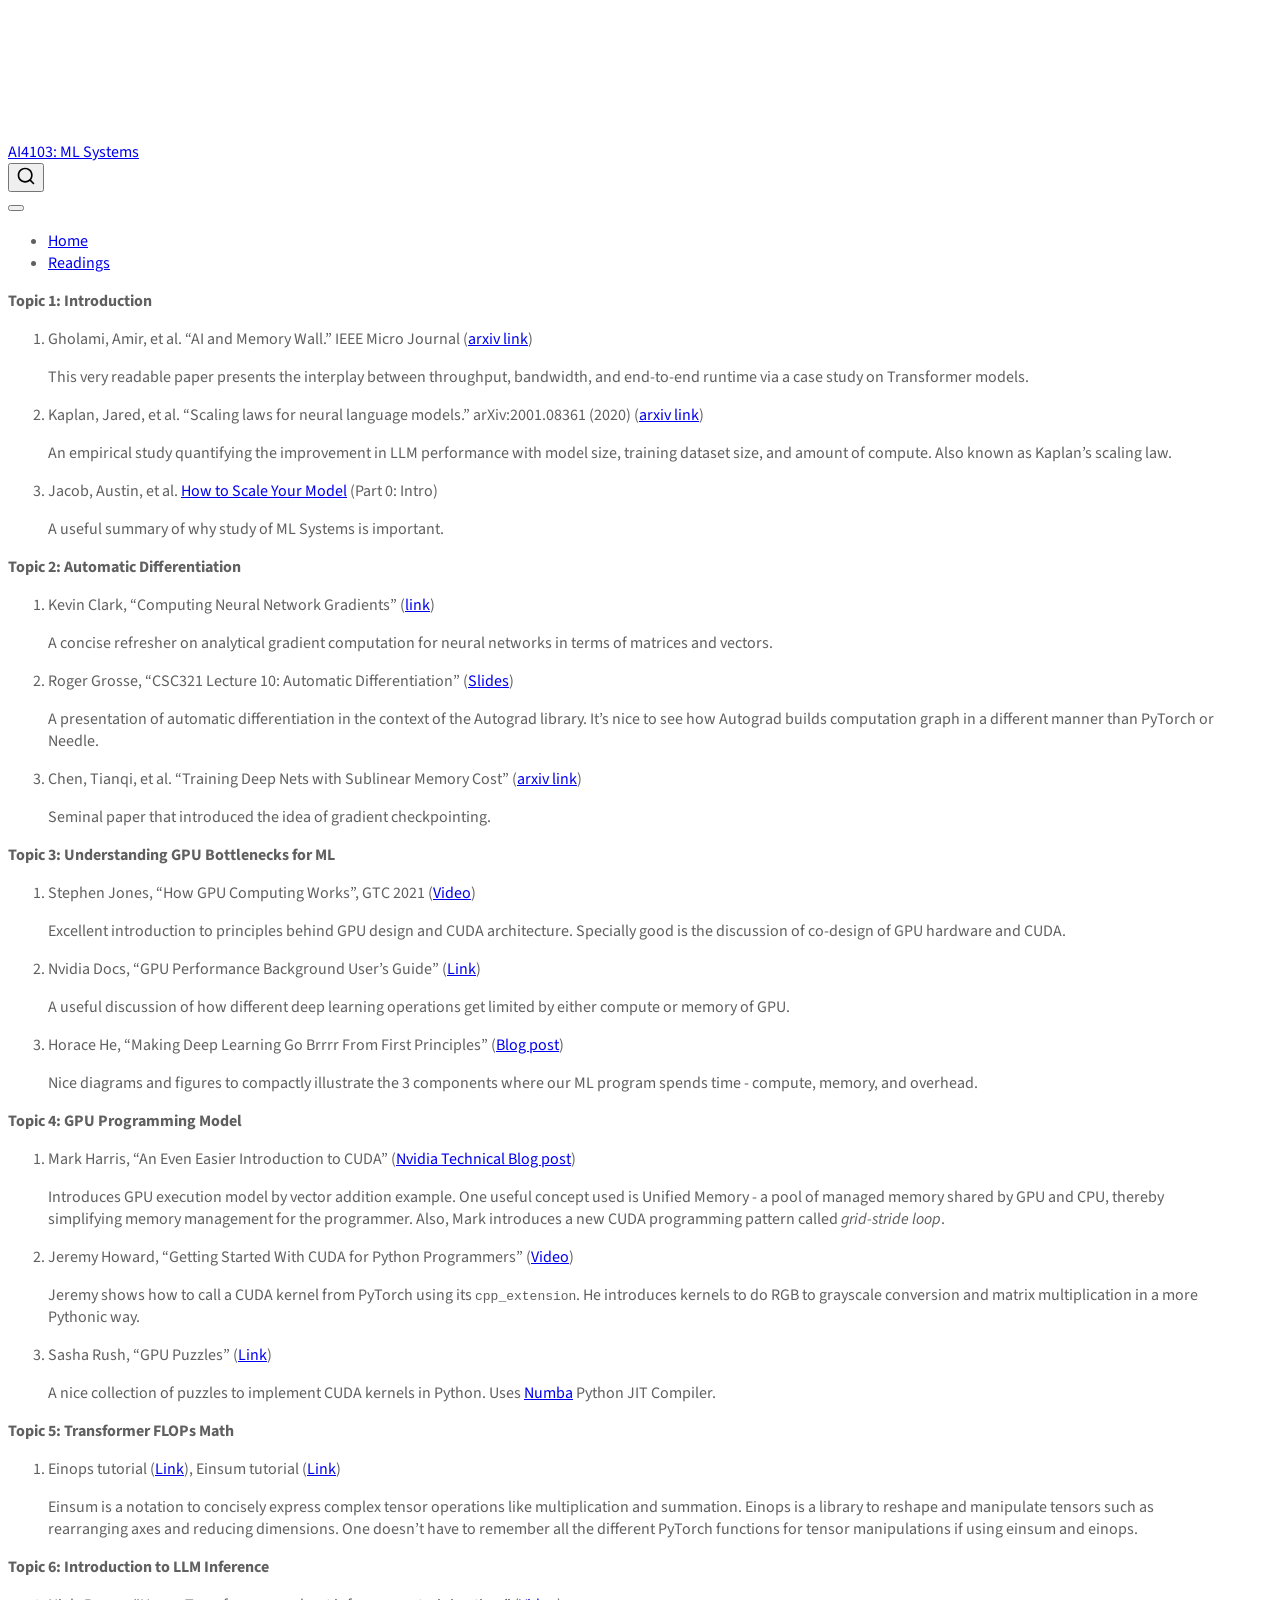
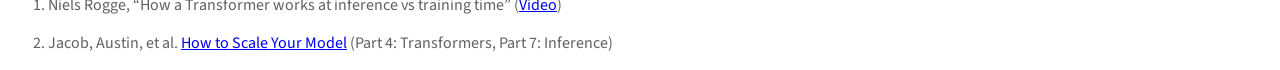
==== docs/readings.html @ 6ff396ab "Adding rendered items from /docs" ====
<!DOCTYPE html>
<html xmlns="http://www.w3.org/1999/xhtml" lang="en" xml:lang="en"><head>

<meta charset="utf-8">
<meta name="generator" content="quarto-1.8.26">

<meta name="viewport" content="width=device-width, initial-scale=1.0, user-scalable=yes">


<title>readings – AI4103: ML Systems</title>
<style>
code{white-space: pre-wrap;}
span.smallcaps{font-variant: small-caps;}
div.columns{display: flex; gap: min(4vw, 1.5em);}
div.column{flex: auto; overflow-x: auto;}
div.hanging-indent{margin-left: 1.5em; text-indent: -1.5em;}
ul.task-list{list-style: none;}
ul.task-list li input[type="checkbox"] {
  width: 0.8em;
  margin: 0 0.8em 0.2em -1em; /* quarto-specific, see https://github.com/quarto-dev/quarto-cli/issues/4556 */ 
  vertical-align: middle;
}
</style>


<script src="site_libs/quarto-nav/quarto-nav.js"></script>
<script src="site_libs/quarto-nav/headroom.min.js"></script>
<script src="site_libs/clipboard/clipboard.min.js"></script>
<script src="site_libs/quarto-search/autocomplete.umd.js"></script>
<script src="site_libs/quarto-search/fuse.min.js"></script>
<script src="site_libs/quarto-search/quarto-search.js"></script>
<meta name="quarto:offset" content="./">
<script src="site_libs/quarto-html/quarto.js" type="module"></script>
<script src="site_libs/quarto-html/tabsets/tabsets.js" type="module"></script>
<script src="site_libs/quarto-html/axe/axe-check.js" type="module"></script>
<script src="site_libs/quarto-html/popper.min.js"></script>
<script src="site_libs/quarto-html/tippy.umd.min.js"></script>
<script src="site_libs/quarto-html/anchor.min.js"></script>
<link href="site_libs/quarto-html/tippy.css" rel="stylesheet">
<link href="site_libs/quarto-html/quarto-syntax-highlighting-587c61ba64f3a5504c4d52d930310e48.css" rel="stylesheet" id="quarto-text-highlighting-styles">
<script src="site_libs/bootstrap/bootstrap.min.js"></script>
<link href="site_libs/bootstrap/bootstrap-icons.css" rel="stylesheet">
<link href="site_libs/bootstrap/bootstrap-99258d85ffddbd9841977770f8edb96b.min.css" rel="stylesheet" append-hash="true" id="quarto-bootstrap" data-mode="light">
<script id="quarto-search-options" type="application/json">{
  "location": "navbar",
  "copy-button": false,
  "collapse-after": 3,
  "panel-placement": "end",
  "type": "overlay",
  "limit": 50,
  "keyboard-shortcut": [
    "f",
    "/",
    "s"
  ],
  "show-item-context": false,
  "language": {
    "search-no-results-text": "No results",
    "search-matching-documents-text": "matching documents",
    "search-copy-link-title": "Copy link to search",
    "search-hide-matches-text": "Hide additional matches",
    "search-more-match-text": "more match in this document",
    "search-more-matches-text": "more matches in this document",
    "search-clear-button-title": "Clear",
    "search-text-placeholder": "",
    "search-detached-cancel-button-title": "Cancel",
    "search-submit-button-title": "Submit",
    "search-label": "Search"
  }
}</script>


<link rel="stylesheet" href="styles.css">
</head>

<body class="nav-fixed fullcontent quarto-light">

<div id="quarto-search-results"></div>
  <header id="quarto-header" class="headroom fixed-top">
    <nav class="navbar navbar-expand-lg " data-bs-theme="dark">
      <div class="navbar-container container-fluid">
      <div class="navbar-brand-container mx-auto">
    <a class="navbar-brand" href="./index.html">
    <span class="navbar-title">AI4103: ML Systems</span>
    </a>
  </div>
            <div id="quarto-search" class="" title="Search"></div>
          <button class="navbar-toggler" type="button" data-bs-toggle="collapse" data-bs-target="#navbarCollapse" aria-controls="navbarCollapse" role="menu" aria-expanded="false" aria-label="Toggle navigation" onclick="if (window.quartoToggleHeadroom) { window.quartoToggleHeadroom(); }">
  <span class="navbar-toggler-icon"></span>
</button>
          <div class="collapse navbar-collapse" id="navbarCollapse">
            <ul class="navbar-nav navbar-nav-scroll me-auto">
  <li class="nav-item">
    <a class="nav-link" href="./index.html"> 
<span class="menu-text">Home</span></a>
  </li>  
  <li class="nav-item">
    <a class="nav-link active" href="./readings.html" aria-current="page"> 
<span class="menu-text">Readings</span></a>
  </li>  
</ul>
          </div> <!-- /navcollapse -->
            <div class="quarto-navbar-tools">
</div>
      </div> <!-- /container-fluid -->
    </nav>
</header>
<!-- content -->
<div id="quarto-content" class="quarto-container page-columns page-rows-contents page-layout-article page-navbar">
<!-- sidebar -->
<!-- margin-sidebar -->
    
<!-- main -->
<main class="content" id="quarto-document-content"><header id="title-block-header" class="quarto-title-block"></header>




<p><strong>Topic 1: Introduction</strong></p>
<ol type="1">
<li>Gholami, Amir, et al.&nbsp;“AI and Memory Wall.” IEEE Micro Journal (<a href="https://arxiv.org/abs/2403.14123">arxiv link</a>)</li>
</ol>
<blockquote class="blockquote">
<p>This very readable paper presents the interplay between throughput, bandwidth, and end-to-end runtime via a case study on Transformer models.</p>
</blockquote>
<ol start="2" type="1">
<li>Kaplan, Jared, et al.&nbsp;“Scaling laws for neural language models.” arXiv:2001.08361 (2020) (<a href="https://arxiv.org/abs/2001.08361">arxiv link</a>)</li>
</ol>
<blockquote class="blockquote">
<p>An empirical study quantifying the improvement in LLM performance with model size, training dataset size, and amount of compute. Also known as Kaplan’s scaling law.</p>
</blockquote>
<ol start="3" type="1">
<li>Jacob, Austin, et al.&nbsp;<a href="https://jax-ml.github.io/scaling-book/">How to Scale Your Model</a> (Part 0: Intro)</li>
</ol>
<blockquote class="blockquote">
<p>A useful summary of why study of ML Systems is important.</p>
</blockquote>
<p><strong>Topic 2: Automatic Differentiation</strong></p>
<ol type="1">
<li>Kevin Clark, “Computing Neural Network Gradients” (<a href="https://web.stanford.edu/class/cs224n/readings/gradient-notes.pdf">link</a>)</li>
</ol>
<blockquote class="blockquote">
<p>A concise refresher on analytical gradient computation for neural networks in terms of matrices and vectors.</p>
</blockquote>
<ol start="2" type="1">
<li>Roger Grosse, “CSC321 Lecture 10: Automatic Differentiation” (<a href="https://www.cs.toronto.edu/~rgrosse/courses/csc321_2018/slides/lec10.pdf">Slides</a>)</li>
</ol>
<blockquote class="blockquote">
<p>A presentation of automatic differentiation in the context of the Autograd library. It’s nice to see how Autograd builds computation graph in a different manner than PyTorch or Needle.</p>
</blockquote>
<ol start="3" type="1">
<li>Chen, Tianqi, et al.&nbsp;“Training Deep Nets with Sublinear Memory Cost” (<a href="https://arxiv.org/abs/1604.06174">arxiv link</a>)</li>
</ol>
<blockquote class="blockquote">
<p>Seminal paper that introduced the idea of gradient checkpointing.</p>
</blockquote>
<p><strong>Topic 3: Understanding GPU Bottlenecks for ML</strong></p>
<ol type="1">
<li>Stephen Jones, “How GPU Computing Works”, GTC 2021 (<a href="https://youtu.be/3l10o0DYJXg?si=XmGT9VRL9HwjY1us">Video</a>)</li>
</ol>
<blockquote class="blockquote">
<p>Excellent introduction to principles behind GPU design and CUDA architecture. Specially good is the discussion of co-design of GPU hardware and CUDA.</p>
</blockquote>
<ol start="2" type="1">
<li>Nvidia Docs, “GPU Performance Background User’s Guide” (<a href="https://docs.nvidia.com/deeplearning/performance/dl-performance-gpu-background/index.html">Link</a>)</li>
</ol>
<blockquote class="blockquote">
<p>A useful discussion of how different deep learning operations get limited by either compute or memory of GPU.</p>
</blockquote>
<ol start="3" type="1">
<li>Horace He, “Making Deep Learning Go Brrrr From First Principles” (<a href="https://horace.io/brrr_intro.html">Blog post</a>)</li>
</ol>
<blockquote class="blockquote">
<p>Nice diagrams and figures to compactly illustrate the 3 components where our ML program spends time - compute, memory, and overhead.</p>
</blockquote>
<p><strong>Topic 4: GPU Programming Model</strong></p>
<ol type="1">
<li>Mark Harris, “An Even Easier Introduction to CUDA” (<a href="https://developer.nvidia.com/blog/even-easier-introduction-cuda/">Nvidia Technical Blog post</a>)</li>
</ol>
<blockquote class="blockquote">
<p>Introduces GPU execution model by vector addition example. One useful concept used is Unified Memory - a pool of managed memory shared by GPU and CPU, thereby simplifying memory management for the programmer. Also, Mark introduces a new CUDA programming pattern called <em>grid-stride loop</em>.</p>
</blockquote>
<ol start="2" type="1">
<li>Jeremy Howard, “Getting Started With CUDA for Python Programmers” (<a href="https://youtu.be/nOxKexn3iBo?si=LVgsojMY62Tpr6u9">Video</a>)</li>
</ol>
<blockquote class="blockquote">
<p>Jeremy shows how to call a CUDA kernel from PyTorch using its <code>cpp_extension</code>. He introduces kernels to do RGB to grayscale conversion and matrix multiplication in a more Pythonic way.</p>
</blockquote>
<ol start="3" type="1">
<li>Sasha Rush, “GPU Puzzles” (<a href="https://github.com/srush/GPU-Puzzles">Link</a>)</li>
</ol>
<blockquote class="blockquote">
<p>A nice collection of puzzles to implement CUDA kernels in Python. Uses <a href="https://nvidia.github.io/numba-cuda/index.html">Numba</a> Python JIT Compiler.</p>
</blockquote>
<p><strong>Topic 5: Transformer FLOPs Math</strong></p>
<ol type="1">
<li>Einops tutorial (<a href="https://einops.rocks/">Link</a>), Einsum tutorial (<a href="https://obilaniu6266h16.wordpress.com/2016/02/04/einstein-summation-in-numpy/">Link</a>)</li>
</ol>
<blockquote class="blockquote">
<p>Einsum is a notation to concisely express complex tensor operations like multiplication and summation. Einops is a library to reshape and manipulate tensors such as rearranging axes and reducing dimensions. One doesn’t have to remember all the different PyTorch functions for tensor manipulations if using einsum and einops.</p>
</blockquote>
<p><strong>Topic 6: Introduction to LLM Inference</strong></p>
<ol type="1">
<li><p>Niels Rogge, “How a Transformer works at inference vs training time” (<a href="https://youtu.be/IGu7ivuy1Ag?si=udyR8r1Y0YwVkhwi">Video</a>)</p></li>
<li><p>Jacob, Austin, et al.&nbsp;<a href="https://jax-ml.github.io/scaling-book/">How to Scale Your Model</a> (Part 4: Transformers, Part 7: Inference)</p></li>
</ol>



</main> <!-- /main -->
<script id="quarto-html-after-body" type="application/javascript">
  window.document.addEventListener("DOMContentLoaded", function (event) {
    const icon = "";
    const anchorJS = new window.AnchorJS();
    anchorJS.options = {
      placement: 'right',
      icon: icon
    };
    anchorJS.add('.anchored');
    const isCodeAnnotation = (el) => {
      for (const clz of el.classList) {
        if (clz.startsWith('code-annotation-')) {                     
          return true;
        }
      }
      return false;
    }
    const onCopySuccess = function(e) {
      // button target
      const button = e.trigger;
      // don't keep focus
      button.blur();
      // flash "checked"
      button.classList.add('code-copy-button-checked');
      var currentTitle = button.getAttribute("title");
      button.setAttribute("title", "Copied!");
      let tooltip;
      if (window.bootstrap) {
        button.setAttribute("data-bs-toggle", "tooltip");
        button.setAttribute("data-bs-placement", "left");
        button.setAttribute("data-bs-title", "Copied!");
        tooltip = new bootstrap.Tooltip(button, 
          { trigger: "manual", 
            customClass: "code-copy-button-tooltip",
            offset: [0, -8]});
        tooltip.show();    
      }
      setTimeout(function() {
        if (tooltip) {
          tooltip.hide();
          button.removeAttribute("data-bs-title");
          button.removeAttribute("data-bs-toggle");
          button.removeAttribute("data-bs-placement");
        }
        button.setAttribute("title", currentTitle);
        button.classList.remove('code-copy-button-checked');
      }, 1000);
      // clear code selection
      e.clearSelection();
    }
    const getTextToCopy = function(trigger) {
      const outerScaffold = trigger.parentElement.cloneNode(true);
      const codeEl = outerScaffold.querySelector('code');
      for (const childEl of codeEl.children) {
        if (isCodeAnnotation(childEl)) {
          childEl.remove();
        }
      }
      return codeEl.innerText;
    }
    const clipboard = new window.ClipboardJS('.code-copy-button:not([data-in-quarto-modal])', {
      text: getTextToCopy
    });
    clipboard.on('success', onCopySuccess);
    if (window.document.getElementById('quarto-embedded-source-code-modal')) {
      const clipboardModal = new window.ClipboardJS('.code-copy-button[data-in-quarto-modal]', {
        text: getTextToCopy,
        container: window.document.getElementById('quarto-embedded-source-code-modal')
      });
      clipboardModal.on('success', onCopySuccess);
    }
      var localhostRegex = new RegExp(/^(?:http|https):\/\/localhost\:?[0-9]*\//);
      var mailtoRegex = new RegExp(/^mailto:/);
        var filterRegex = new RegExp('/' + window.location.host + '/');
      var isInternal = (href) => {
          return filterRegex.test(href) || localhostRegex.test(href) || mailtoRegex.test(href);
      }
      // Inspect non-navigation links and adorn them if external
     var links = window.document.querySelectorAll('a[href]:not(.nav-link):not(.navbar-brand):not(.toc-action):not(.sidebar-link):not(.sidebar-item-toggle):not(.pagination-link):not(.no-external):not([aria-hidden]):not(.dropdown-item):not(.quarto-navigation-tool):not(.about-link)');
      for (var i=0; i<links.length; i++) {
        const link = links[i];
        if (!isInternal(link.href)) {
          // undo the damage that might have been done by quarto-nav.js in the case of
          // links that we want to consider external
          if (link.dataset.originalHref !== undefined) {
            link.href = link.dataset.originalHref;
          }
        }
      }
    function tippyHover(el, contentFn, onTriggerFn, onUntriggerFn) {
      const config = {
        allowHTML: true,
        maxWidth: 500,
        delay: 100,
        arrow: false,
        appendTo: function(el) {
            return el.parentElement;
        },
        interactive: true,
        interactiveBorder: 10,
        theme: 'quarto',
        placement: 'bottom-start',
      };
      if (contentFn) {
        config.content = contentFn;
      }
      if (onTriggerFn) {
        config.onTrigger = onTriggerFn;
      }
      if (onUntriggerFn) {
        config.onUntrigger = onUntriggerFn;
      }
      window.tippy(el, config); 
    }
    const noterefs = window.document.querySelectorAll('a[role="doc-noteref"]');
    for (var i=0; i<noterefs.length; i++) {
      const ref = noterefs[i];
      tippyHover(ref, function() {
        // use id or data attribute instead here
        let href = ref.getAttribute('data-footnote-href') || ref.getAttribute('href');
        try { href = new URL(href).hash; } catch {}
        const id = href.replace(/^#\/?/, "");
        const note = window.document.getElementById(id);
        if (note) {
          return note.innerHTML;
        } else {
          return "";
        }
      });
    }
    const xrefs = window.document.querySelectorAll('a.quarto-xref');
    const processXRef = (id, note) => {
      // Strip column container classes
      const stripColumnClz = (el) => {
        el.classList.remove("page-full", "page-columns");
        if (el.children) {
          for (const child of el.children) {
            stripColumnClz(child);
          }
        }
      }
      stripColumnClz(note)
      if (id === null || id.startsWith('sec-')) {
        // Special case sections, only their first couple elements
        const container = document.createElement("div");
        if (note.children && note.children.length > 2) {
          container.appendChild(note.children[0].cloneNode(true));
          for (let i = 1; i < note.children.length; i++) {
            const child = note.children[i];
            if (child.tagName === "P" && child.innerText === "") {
              continue;
            } else {
              container.appendChild(child.cloneNode(true));
              break;
            }
          }
          if (window.Quarto?.typesetMath) {
            window.Quarto.typesetMath(container);
          }
          return container.innerHTML
        } else {
          if (window.Quarto?.typesetMath) {
            window.Quarto.typesetMath(note);
          }
          return note.innerHTML;
        }
      } else {
        // Remove any anchor links if they are present
        const anchorLink = note.querySelector('a.anchorjs-link');
        if (anchorLink) {
          anchorLink.remove();
        }
        if (window.Quarto?.typesetMath) {
          window.Quarto.typesetMath(note);
        }
        if (note.classList.contains("callout")) {
          return note.outerHTML;
        } else {
          return note.innerHTML;
        }
      }
    }
    for (var i=0; i<xrefs.length; i++) {
      const xref = xrefs[i];
      tippyHover(xref, undefined, function(instance) {
        instance.disable();
        let url = xref.getAttribute('href');
        let hash = undefined; 
        if (url.startsWith('#')) {
          hash = url;
        } else {
          try { hash = new URL(url).hash; } catch {}
        }
        if (hash) {
          const id = hash.replace(/^#\/?/, "");
          const note = window.document.getElementById(id);
          if (note !== null) {
            try {
              const html = processXRef(id, note.cloneNode(true));
              instance.setContent(html);
            } finally {
              instance.enable();
              instance.show();
            }
          } else {
            // See if we can fetch this
            fetch(url.split('#')[0])
            .then(res => res.text())
            .then(html => {
              const parser = new DOMParser();
              const htmlDoc = parser.parseFromString(html, "text/html");
              const note = htmlDoc.getElementById(id);
              if (note !== null) {
                const html = processXRef(id, note);
                instance.setContent(html);
              } 
            }).finally(() => {
              instance.enable();
              instance.show();
            });
          }
        } else {
          // See if we can fetch a full url (with no hash to target)
          // This is a special case and we should probably do some content thinning / targeting
          fetch(url)
          .then(res => res.text())
          .then(html => {
            const parser = new DOMParser();
            const htmlDoc = parser.parseFromString(html, "text/html");
            const note = htmlDoc.querySelector('main.content');
            if (note !== null) {
              // This should only happen for chapter cross references
              // (since there is no id in the URL)
              // remove the first header
              if (note.children.length > 0 && note.children[0].tagName === "HEADER") {
                note.children[0].remove();
              }
              const html = processXRef(null, note);
              instance.setContent(html);
            } 
          }).finally(() => {
            instance.enable();
            instance.show();
          });
        }
      }, function(instance) {
      });
    }
        let selectedAnnoteEl;
        const selectorForAnnotation = ( cell, annotation) => {
          let cellAttr = 'data-code-cell="' + cell + '"';
          let lineAttr = 'data-code-annotation="' +  annotation + '"';
          const selector = 'span[' + cellAttr + '][' + lineAttr + ']';
          return selector;
        }
        const selectCodeLines = (annoteEl) => {
          const doc = window.document;
          const targetCell = annoteEl.getAttribute("data-target-cell");
          const targetAnnotation = annoteEl.getAttribute("data-target-annotation");
          const annoteSpan = window.document.querySelector(selectorForAnnotation(targetCell, targetAnnotation));
          const lines = annoteSpan.getAttribute("data-code-lines").split(",");
          const lineIds = lines.map((line) => {
            return targetCell + "-" + line;
          })
          let top = null;
          let height = null;
          let parent = null;
          if (lineIds.length > 0) {
              //compute the position of the single el (top and bottom and make a div)
              const el = window.document.getElementById(lineIds[0]);
              top = el.offsetTop;
              height = el.offsetHeight;
              parent = el.parentElement.parentElement;
            if (lineIds.length > 1) {
              const lastEl = window.document.getElementById(lineIds[lineIds.length - 1]);
              const bottom = lastEl.offsetTop + lastEl.offsetHeight;
              height = bottom - top;
            }
            if (top !== null && height !== null && parent !== null) {
              // cook up a div (if necessary) and position it 
              let div = window.document.getElementById("code-annotation-line-highlight");
              if (div === null) {
                div = window.document.createElement("div");
                div.setAttribute("id", "code-annotation-line-highlight");
                div.style.position = 'absolute';
                parent.appendChild(div);
              }
              div.style.top = top - 2 + "px";
              div.style.height = height + 4 + "px";
              div.style.left = 0;
              let gutterDiv = window.document.getElementById("code-annotation-line-highlight-gutter");
              if (gutterDiv === null) {
                gutterDiv = window.document.createElement("div");
                gutterDiv.setAttribute("id", "code-annotation-line-highlight-gutter");
                gutterDiv.style.position = 'absolute';
                const codeCell = window.document.getElementById(targetCell);
                const gutter = codeCell.querySelector('.code-annotation-gutter');
                gutter.appendChild(gutterDiv);
              }
              gutterDiv.style.top = top - 2 + "px";
              gutterDiv.style.height = height + 4 + "px";
            }
            selectedAnnoteEl = annoteEl;
          }
        };
        const unselectCodeLines = () => {
          const elementsIds = ["code-annotation-line-highlight", "code-annotation-line-highlight-gutter"];
          elementsIds.forEach((elId) => {
            const div = window.document.getElementById(elId);
            if (div) {
              div.remove();
            }
          });
          selectedAnnoteEl = undefined;
        };
          // Handle positioning of the toggle
      window.addEventListener(
        "resize",
        throttle(() => {
          elRect = undefined;
          if (selectedAnnoteEl) {
            selectCodeLines(selectedAnnoteEl);
          }
        }, 10)
      );
      function throttle(fn, ms) {
      let throttle = false;
      let timer;
        return (...args) => {
          if(!throttle) { // first call gets through
              fn.apply(this, args);
              throttle = true;
          } else { // all the others get throttled
              if(timer) clearTimeout(timer); // cancel #2
              timer = setTimeout(() => {
                fn.apply(this, args);
                timer = throttle = false;
              }, ms);
          }
        };
      }
        // Attach click handler to the DT
        const annoteDls = window.document.querySelectorAll('dt[data-target-cell]');
        for (const annoteDlNode of annoteDls) {
          annoteDlNode.addEventListener('click', (event) => {
            const clickedEl = event.target;
            if (clickedEl !== selectedAnnoteEl) {
              unselectCodeLines();
              const activeEl = window.document.querySelector('dt[data-target-cell].code-annotation-active');
              if (activeEl) {
                activeEl.classList.remove('code-annotation-active');
              }
              selectCodeLines(clickedEl);
              clickedEl.classList.add('code-annotation-active');
            } else {
              // Unselect the line
              unselectCodeLines();
              clickedEl.classList.remove('code-annotation-active');
            }
          });
        }
    const findCites = (el) => {
      const parentEl = el.parentElement;
      if (parentEl) {
        const cites = parentEl.dataset.cites;
        if (cites) {
          return {
            el,
            cites: cites.split(' ')
          };
        } else {
          return findCites(el.parentElement)
        }
      } else {
        return undefined;
      }
    };
    var bibliorefs = window.document.querySelectorAll('a[role="doc-biblioref"]');
    for (var i=0; i<bibliorefs.length; i++) {
      const ref = bibliorefs[i];
      const citeInfo = findCites(ref);
      if (citeInfo) {
        tippyHover(citeInfo.el, function() {
          var popup = window.document.createElement('div');
          citeInfo.cites.forEach(function(cite) {
            var citeDiv = window.document.createElement('div');
            citeDiv.classList.add('hanging-indent');
            citeDiv.classList.add('csl-entry');
            var biblioDiv = window.document.getElementById('ref-' + cite);
            if (biblioDiv) {
              citeDiv.innerHTML = biblioDiv.innerHTML;
            }
            popup.appendChild(citeDiv);
          });
          return popup.innerHTML;
        });
      }
    }
  });
  </script>
</div> <!-- /content -->




</body></html>
---- docs/site_libs/quarto-html/tippy.css ----
.tippy-box[data-animation=fade][data-state=hidden]{opacity:0}[data-tippy-root]{max-width:calc(100vw - 10px)}.tippy-box{position:relative;background-color:#333;color:#fff;border-radius:4px;font-size:14px;line-height:1.4;white-space:normal;outline:0;transition-property:transform,visibility,opacity}.tippy-box[data-placement^=top]>.tippy-arrow{bottom:0}.tippy-box[data-placement^=top]>.tippy-arrow:before{bottom:-7px;left:0;border-width:8px 8px 0;border-top-color:initial;transform-origin:center top}.tippy-box[data-placement^=bottom]>.tippy-arrow{top:0}.tippy-box[data-placement^=bottom]>.tippy-arrow:before{top:-7px;left:0;border-width:0 8px 8px;border-bottom-color:initial;transform-origin:center bottom}.tippy-box[data-placement^=left]>.tippy-arrow{right:0}.tippy-box[data-placement^=left]>.tippy-arrow:before{border-width:8px 0 8px 8px;border-left-color:initial;right:-7px;transform-origin:center left}.tippy-box[data-placement^=right]>.tippy-arrow{left:0}.tippy-box[data-placement^=right]>.tippy-arrow:before{left:-7px;border-width:8px 8px 8px 0;border-right-color:initial;transform-origin:center right}.tippy-box[data-inertia][data-state=visible]{transition-timing-function:cubic-bezier(.54,1.5,.38,1.11)}.tippy-arrow{width:16px;height:16px;color:#333}.tippy-arrow:before{content:"";position:absolute;border-color:transparent;border-style:solid}.tippy-content{position:relative;padding:5px 9px;z-index:1}
---- docs/site_libs/quarto-html/quarto-syntax-highlighting-587c61ba64f3a5504c4d52d930310e48.css ----
/* quarto syntax highlight colors */
:root {
  --quarto-hl-ot-color: #003B4F;
  --quarto-hl-at-color: #657422;
  --quarto-hl-ss-color: #20794D;
  --quarto-hl-an-color: #5E5E5E;
  --quarto-hl-fu-color: #4758AB;
  --quarto-hl-st-color: #20794D;
  --quarto-hl-cf-color: #003B4F;
  --quarto-hl-op-color: #5E5E5E;
  --quarto-hl-er-color: #AD0000;
  --quarto-hl-bn-color: #AD0000;
  --quarto-hl-al-color: #AD0000;
  --quarto-hl-va-color: #111111;
  --quarto-hl-bu-color: inherit;
  --quarto-hl-ex-color: inherit;
  --quarto-hl-pp-color: #AD0000;
  --quarto-hl-in-color: #5E5E5E;
  --quarto-hl-vs-color: #20794D;
  --quarto-hl-wa-color: #5E5E5E;
  --quarto-hl-do-color: #5E5E5E;
  --quarto-hl-im-color: #00769E;
  --quarto-hl-ch-color: #20794D;
  --quarto-hl-dt-color: #AD0000;
  --quarto-hl-fl-color: #AD0000;
  --quarto-hl-co-color: #5E5E5E;
  --quarto-hl-cv-color: #5E5E5E;
  --quarto-hl-cn-color: #8f5902;
  --quarto-hl-sc-color: #5E5E5E;
  --quarto-hl-dv-color: #AD0000;
  --quarto-hl-kw-color: #003B4F;
}

/* other quarto variables */
:root {
  --quarto-font-monospace: SFMono-Regular, Menlo, Monaco, Consolas, "Liberation Mono", "Courier New", monospace;
}

/* syntax highlight based on Pandoc's rules */
pre > code.sourceCode > span {
  color: #003B4F;
}

code.sourceCode > span {
  color: #003B4F;
}

div.sourceCode,
div.sourceCode pre.sourceCode {
  color: #003B4F;
}

/* Normal */
code span {
  color: #003B4F;
}

/* Alert */
code span.al {
  color: #AD0000;
  font-style: inherit;
}

/* Annotation */
code span.an {
  color: #5E5E5E;
  font-style: inherit;
}

/* Attribute */
code span.at {
  color: #657422;
  font-style: inherit;
}

/* BaseN */
code span.bn {
  color: #AD0000;
  font-style: inherit;
}

/* BuiltIn */
code span.bu {
  font-style: inherit;
}

/* ControlFlow */
code span.cf {
  color: #003B4F;
  font-weight: bold;
  font-style: inherit;
}

/* Char */
code span.ch {
  color: #20794D;
  font-style: inherit;
}

/* Constant */
code span.cn {
  color: #8f5902;
  font-style: inherit;
}

/* Comment */
code span.co {
  color: #5E5E5E;
  font-style: inherit;
}

/* CommentVar */
code span.cv {
  color: #5E5E5E;
  font-style: italic;
}

/* Documentation */
code span.do {
  color: #5E5E5E;
  font-style: italic;
}

/* DataType */
code span.dt {
  color: #AD0000;
  font-style: inherit;
}

/* DecVal */
code span.dv {
  color: #AD0000;
  font-style: inherit;
}

/* Error */
code span.er {
  color: #AD0000;
  font-style: inherit;
}

/* Extension */
code span.ex {
  font-style: inherit;
}

/* Float */
code span.fl {
  color: #AD0000;
  font-style: inherit;
}

/* Function */
code span.fu {
  color: #4758AB;
  font-style: inherit;
}

/* Import */
code span.im {
  color: #00769E;
  font-style: inherit;
}

/* Information */
code span.in {
  color: #5E5E5E;
  font-style: inherit;
}

/* Keyword */
code span.kw {
  color: #003B4F;
  font-weight: bold;
  font-style: inherit;
}

/* Operator */
code span.op {
  color: #5E5E5E;
  font-style: inherit;
}

/* Other */
code span.ot {
  color: #003B4F;
  font-style: inherit;
}

/* Preprocessor */
code span.pp {
  color: #AD0000;
  font-style: inherit;
}

/* SpecialChar */
code span.sc {
  color: #5E5E5E;
  font-style: inherit;
}

/* SpecialString */
code span.ss {
  color: #20794D;
  font-style: inherit;
}

/* String */
code span.st {
  color: #20794D;
  font-style: inherit;
}

/* Variable */
code span.va {
  color: #111111;
  font-style: inherit;
}

/* VerbatimString */
code span.vs {
  color: #20794D;
  font-style: inherit;
}

/* Warning */
code span.wa {
  color: #5E5E5E;
  font-style: italic;
}

.prevent-inlining {
  content: "</";
}

/*# sourceMappingURL=2dce1cc6c82594539e1579de68416b47.css.map */
---- docs/styles.css ----
/* css styles */

@import url('https://fonts.googleapis.com/css2?family=Source+Sans+3:wght@400;500;600;700&display=swap');

body {
  font-family: 'Source Sans 3', sans-serif;
  color: #555555;
}

h1, h2, h3, h4, h5, h6 {
  color: #444444;
}

p, li {
  color: #606060;
}
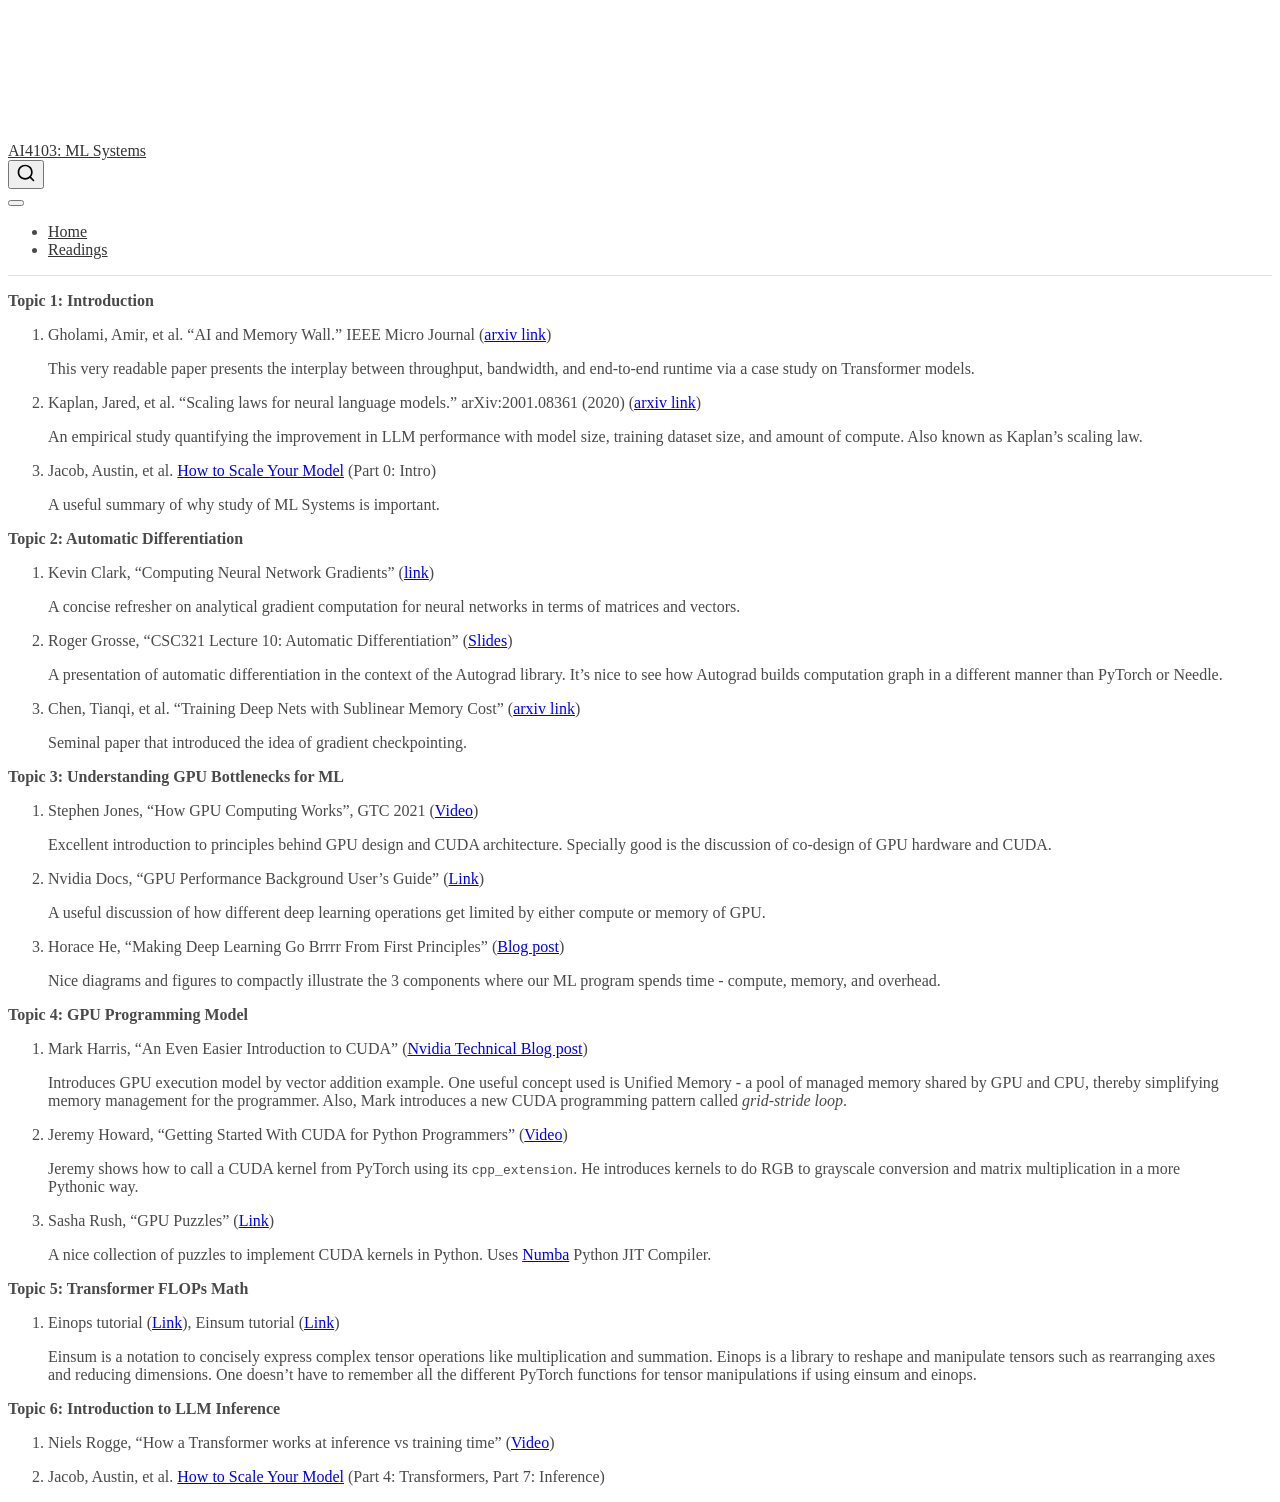
==== commit d310b54b: "Improved font styling" ====
--- a/docs/readings.html
+++ b/docs/readings.html
@@ -40,7 +40,7 @@
 <link href="site_libs/quarto-html/quarto-syntax-highlighting-587c61ba64f3a5504c4d52d930310e48.css" rel="stylesheet" id="quarto-text-highlighting-styles">
 <script src="site_libs/bootstrap/bootstrap.min.js"></script>
 <link href="site_libs/bootstrap/bootstrap-icons.css" rel="stylesheet">
-<link href="site_libs/bootstrap/bootstrap-99258d85ffddbd9841977770f8edb96b.min.css" rel="stylesheet" append-hash="true" id="quarto-bootstrap" data-mode="light">
+<link href="site_libs/bootstrap/bootstrap-4b79d889b18e038051b3b1f9d5cdfd08.min.css" rel="stylesheet" append-hash="true" id="quarto-bootstrap" data-mode="light">
 <script id="quarto-search-options" type="application/json">{
   "location": "navbar",
   "copy-button": false,
--- a/docs/styles.css
+++ b/docs/styles.css
@@ -2,15 +2,34 @@
 
 @import url('https://fonts.googleapis.com/css2?family=Source+Sans+3:wght@400;500;600;700&display=swap');
 
+/* Soften body text to dark gray instead of black */
 body {
-  font-family: 'Source Sans 3', sans-serif;
-  color: #555555;
+  color: #4a4a4a;
 }
 
-h1, h2, h3, h4, h5, h6 {
-  color: #444444;
+/* Lighten and reduce heading weight */
+h1, h2, h3 {
+  font-weight: 600;      /* instead of default 700/bold */
+  color: #333333;
 }
 
-p, li {
-  color: #606060;
+/* Specifically tame the title */
+.title {
+  font-size: 2rem;       /* pull it down from the default ~2.5rem */
+  font-weight: 600;
 }
+
+/* Softer description/section headings */
+h2 {
+  font-size: 1.4rem;
+}
+
+.navbar {
+  background-color: #ffffff !important;
+  border-bottom: 1px solid #e0e0e0;
+}
+
+.navbar .navbar-brand,
+.navbar .nav-link {
+  color: #333333 !important;
+}
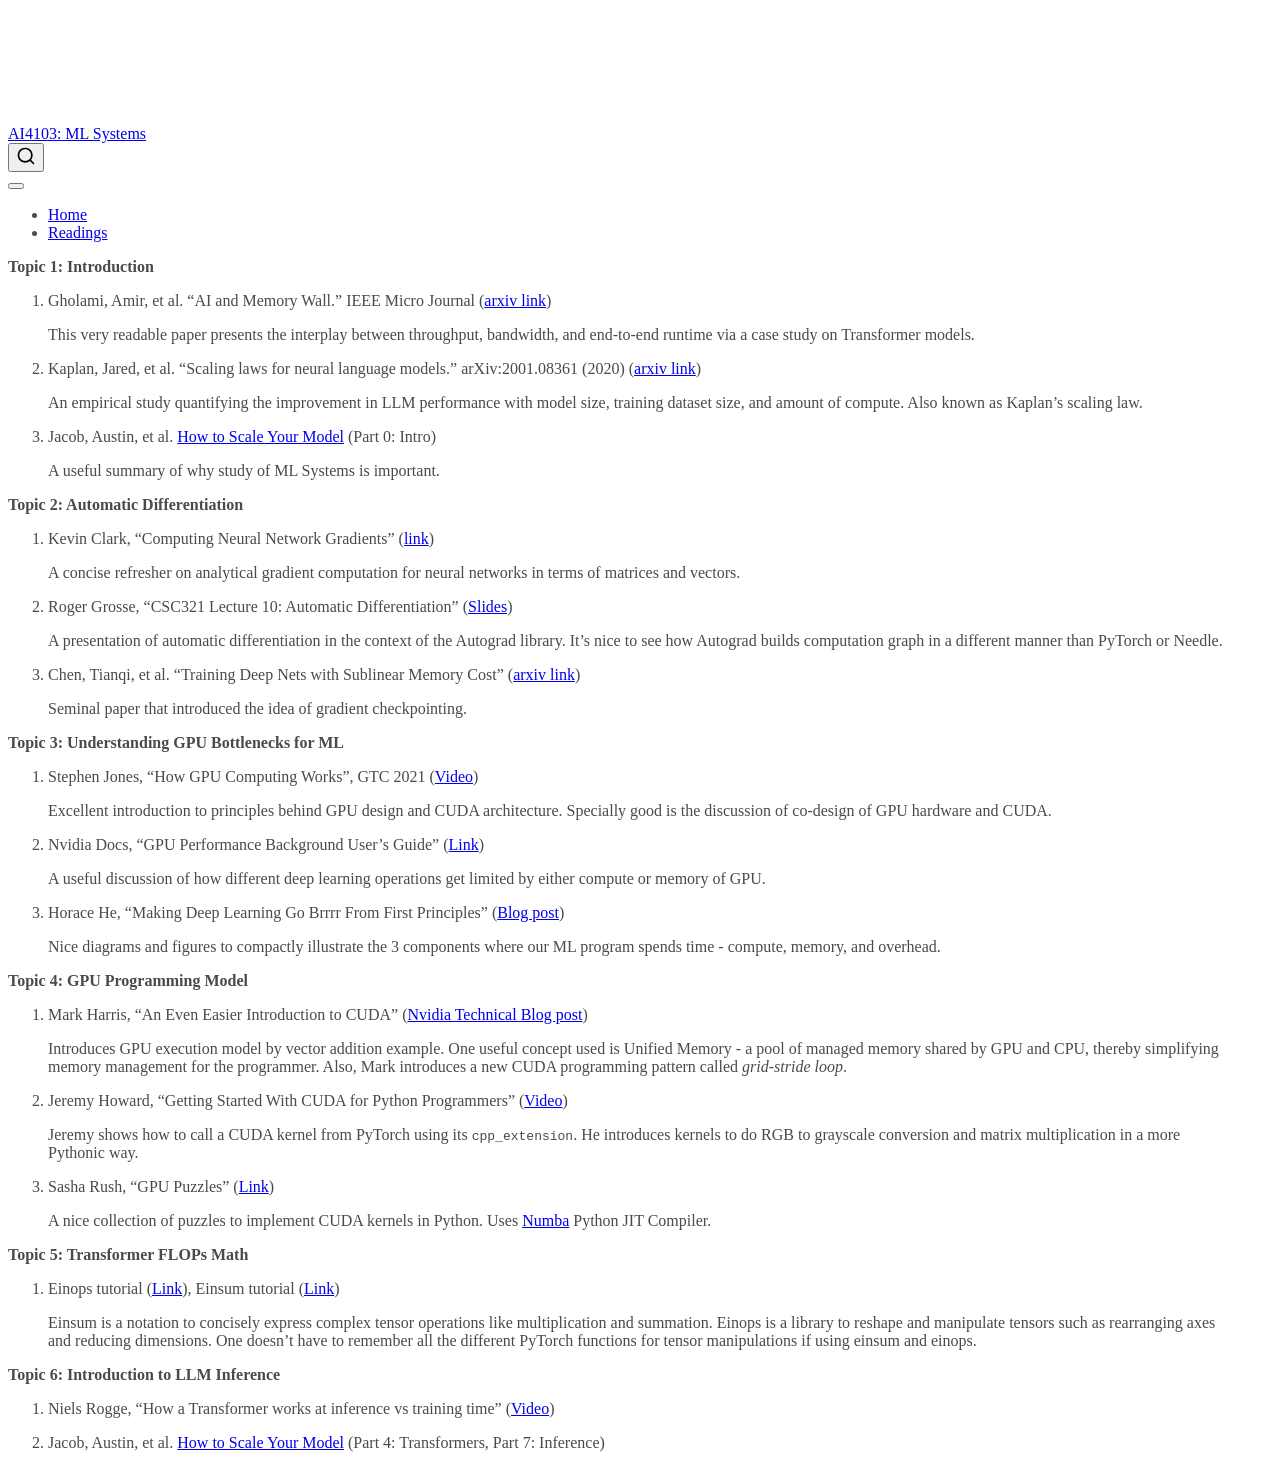
==== commit bb10c3a3: "fix style error" ====
--- a/docs/readings.html
+++ b/docs/readings.html
@@ -40,7 +40,7 @@
 <link href="site_libs/quarto-html/quarto-syntax-highlighting-587c61ba64f3a5504c4d52d930310e48.css" rel="stylesheet" id="quarto-text-highlighting-styles">
 <script src="site_libs/bootstrap/bootstrap.min.js"></script>
 <link href="site_libs/bootstrap/bootstrap-icons.css" rel="stylesheet">
-<link href="site_libs/bootstrap/bootstrap-4b79d889b18e038051b3b1f9d5cdfd08.min.css" rel="stylesheet" append-hash="true" id="quarto-bootstrap" data-mode="light">
+<link href="site_libs/bootstrap/bootstrap-75f39e407c0d6514f2ec31feff0b5b1a.min.css" rel="stylesheet" append-hash="true" id="quarto-bootstrap" data-mode="light">
 <script id="quarto-search-options" type="application/json">{
   "location": "navbar",
   "copy-button": false,
@@ -281,7 +281,7 @@
     }
       var localhostRegex = new RegExp(/^(?:http|https):\/\/localhost\:?[0-9]*\//);
       var mailtoRegex = new RegExp(/^mailto:/);
-        var filterRegex = new RegExp('/' + window.location.host + '/');
+        var filterRegex = new RegExp("https:\/\/ai4103-mlsys\.github\.io\/");
       var isInternal = (href) => {
           return filterRegex.test(href) || localhostRegex.test(href) || mailtoRegex.test(href);
       }
--- a/docs/styles.css
+++ b/docs/styles.css
@@ -1,6 +1,4 @@
 /* css styles */
-
-@import url('https://fonts.googleapis.com/css2?family=Source+Sans+3:wght@400;500;600;700&display=swap');
 
 /* Soften body text to dark gray instead of black */
 body {
@@ -22,14 +20,4 @@
 /* Softer description/section headings */
 h2 {
   font-size: 1.4rem;
-}
-
-.navbar {
-  background-color: #ffffff !important;
-  border-bottom: 1px solid #e0e0e0;
-}
-
-.navbar .navbar-brand,
-.navbar .nav-link {
-  color: #333333 !important;
 }
